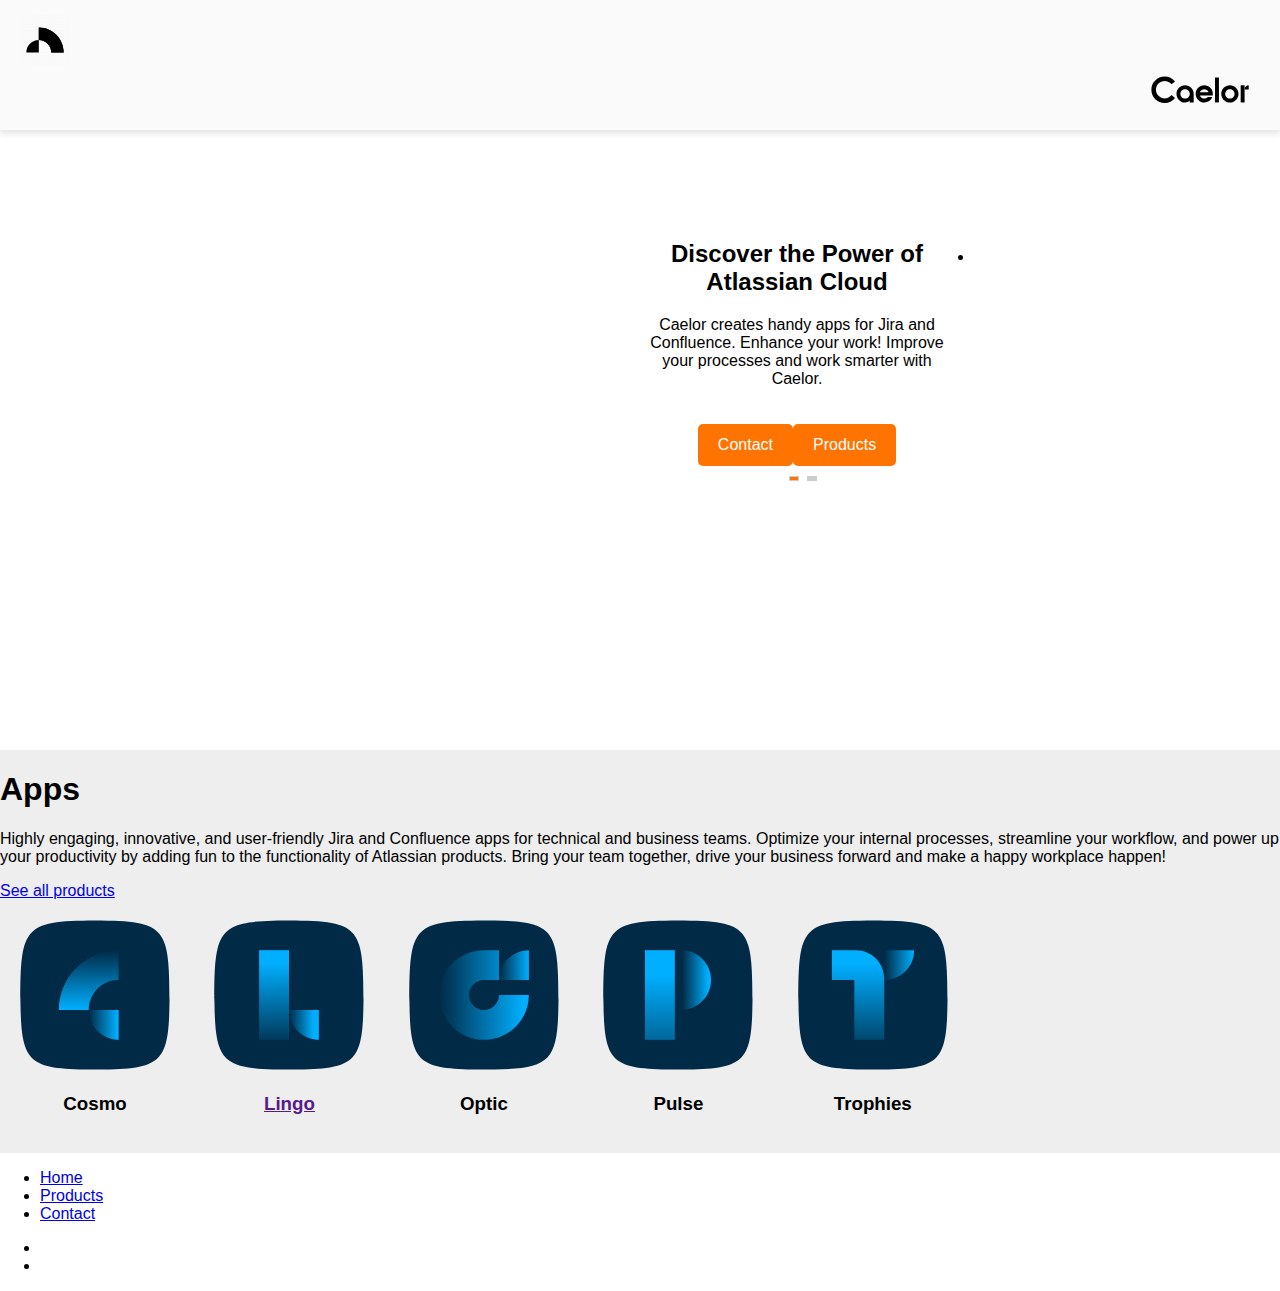
==== index.html @ d8d9cd7c "Less Maps in respitory" ====
<!DOCTYPE html>
<html lang="Nl">
<head>
  <meta charset="UTF-8">
  <meta name="viewport" content="width=device-width, initial-scale=1.0">
  <title>Caelor</title>
    <link rel="stylesheet" href="styles/style.css">
    <script src="script/main.js"></script>
    

</head>
<body>
  <header>
    <nav>
      <div class="logo-container primary-logo">
        <img src="Assets/02. Assets/Logo svg/Caelor-Logo.svg" alt="Caelor Logo">
      </div>
      <div class="nav-icon"><i class="fa fa-bars" aria-hidden="true"></i></div>
    </nav>
    <div class="secondary-logo-container">
      <img src="Assets/02. Assets/Logo svg/Caelor-Wordmark.svg" alt="Secundair Logo">
    </div>
    
  </header>

  <main>
 
    <section class="slider-section">
      <div class="grid-container">
        <div class="image-container">
        </div>
        <div class="slider-content">
          <figure id="slider">
            <ul class="slides">
              <li class="slide">
                <div class="slide-content">
                  <h2>Discover the Power of Atlassian Cloud</h2>
                  <p>Caelor creates handy apps for Jira and Confluence. Enhance your work! Improve your processes and work smarter with Caelor.</p>
                </div>
              </li>
              <li class="slide">
                <div class="slide-content">
                  <h2>Our Products</h2>
                  <p>Explore our apps that make collaboration and project management easier in Atlassian Cloud. Caelor has what you need.</p>
                </div>
              </li>
            </ul>
            <div class="button-container">
              <button class="contact-button">Contact</button>
              <button class="product-button">Products</button>
            </div>
            <div id="slider-controls">
              <ul>
                <li class="active-slide" id="button1"></li>
                <li class="inactive-slide" id="button2"></li>
              </ul>
            </div>
          </figure>
        </div>
      </div>
    </section>


    <div class="container">
      <div class="product-slider">
          <div class="product-slider__category">
              <h1>Apps</h1>
              <p>Highly engaging, innovative, and user-friendly Jira and Confluence apps for technical and business teams. Optimize your internal processes, streamline your workflow, and power up your productivity by adding fun to the functionality of Atlassian products. Bring your team together, drive your business forward and make a happy workplace happen!
                  </p>
              <a href="#">See all products</a>
          </div>
          <div class="product-slider__slider">
              <div class="product-slider__item">
                  <img src="Assets/02. Assets/Icons svg/Caelor-Logos_Confluence - Cosmos - App Icon.svg">
                  <h3>Cosmo</h3>
                  <small></small>
              </div>
  
              <div class="product-slider__item">
                  <a href="">
                  <img src="Assets/02. Assets/Icons svg/Caelor-Logos_Confluence - Lingo - App Icon.svg">
                  <h3>Lingo</h3>
                  <small></small>
                  </a>
              </div>
  
              <div class="product-slider__item">
                  <img src="Assets/02. Assets/Icons svg/Caelor-Logos_Confluence - Optic - App Icon.svg">
                  <h3>Optic</h3>
                  <small></small>
              </div>
  
              <div class="product-slider__item">
                  <img src="Assets/02. Assets/Icons svg/Caelor-Logos_Confluence - Pulse - App Icon.svg">
                  <h3>Pulse</h3>
                  <small></small>
              </div>
  
              <div class="product-slider__item">
                  <img src="Assets/02. Assets/Icons svg/Caelor-Logos_Confluence - Trophies - App Icon.svg">
                  <h3>Trophies</h3>
                  <small></small>
              </div>
      
    
    <script defer src="script/main.js"></script>
  </main>

  <footer>
    <div class="footer-container">
      <div class="footer-nav">
        <ul>
          <li><a href="#">Home</a></li>
          <li><a href="#">Products</a></li>
          <li><a href="#">Contact</a></li>
        </ul>
      </div>
      <div class="footer-socials">
        <ul>
          <li><a href="#"><i class="fa fa-facebook" aria-hidden="true"></i></a></li>
          <li><a href="#"><i class="fa fa-twitter" aria-hidden="true"></i></a></li>
        </ul>
      </div>
    </div>
  </footer>
---- styles/style.css ----
:root {
  --primary-color: #121212;
  --Primary-color-Light: #ffffff;
  --secondary-color: #0000ff;
  --grey-i: #fafafa;
  --grey-ii: #F1F4F4;
  --grey-iii: #E7ECED;
  --grey-iv: #282e30;
  --grey-vi: #171717;
  --error-color: #751500;
  --success-color: #006049;
  --solar-orange: #ff7300;
  --grid-columns-desktop: 12;
  --grid-rows-desktop: 6;
  --grid-columns-mobile: 6;
  --grid-rows-mobile: 6;
  --headline-font: 'PP Formula', sans-serif;
  --headline-font-weight: medium;
  --headline-font-size: 80px;
  --body-copy-font: 'PP Formula', sans-serif;
  --body-copy-font-weight: medium;
  --body-copy-font-size: 20px;
  --body-copy-line-height: 36px;
}

body {
  margin: 0;
  padding: 0;
  font-family: var(--body-copy-font);
  background-color: var(--Primary-color-Light);
  
  
}

header {
  box-shadow: 0 4px 6px rgba(0, 0, 0, 0.1);
  padding: 15px 20px;
  margin-bottom: 20px;
  background: var(--grey-i);
  background-size: cover;
  position: relative;
}

.logo-container,
.secondary-logo-container {
  height: 50px;
  display: flex;
  align-items: center;
  justify-content: flex-start;
  z-index: 2; /* Zorg ervoor dat het logo boven de achtergrondafbeelding wordt weergegeven */
}

.logo-container img,
.secondary-logo-container img {
  max-height: 100%;
  width: auto; /* Pas dit aan indien nodig */
  height: 100%;
}

.logo-container.primary-logo {
  order: -1;
}

nav a {
  color: #fff;
  text-decoration: none;
  padding: 10px 15px;
  margin: 0 10px;
  border-radius: 5px;
  transition: 0.3s ease;
}

nav a:hover {
  background: rgba(255, 255, 255, 0.1);
}

.logo-container.primary-logo {
  order: -1; 
}

.secondary-logo-container {
  display: flex;
  align-items: center;
  justify-content: flex-end;
  flex-grow: 1; 
}

.secondary-logo-container img {
  margin-right: 10px;
}

.secondary-logo-container span {
  color: #fff;
}


.grid-container {
  display: grid;
  grid-template-columns: 1fr;
  gap: 20px;
  min-height: 600px;
  max-width: 1200px; /* Pas de maximale breedte aan indien nodig */
  width: 100%;
}



#slider {
  padding-top: 50px;
  width: 60%;
  height: 1200;
  overflow: hidden;
  margin: 0 10px;
}


#slider .slides {
  display: flex;
  width: 100%;
  height: auto;
  margin: 0;
  padding: 0;
  transition: transform 0.5s ease;
}

#slider .slide {
  flex: 0 0 100%;
  width: 100%;
  height: auto;
  box-sizing: border-box;
  padding: 0 15px;
}

#slider img {
  width: 100%;
  height: auto;
  display: block;
  margin: 0 auto;
  border: 2px solid var(--solar-orange);
}

#slider .slide-content {
  text-align: center;
  padding-top: 20px;
}

#slider-controls {
  width: 100%;
  text-align: center;
  margin-top: 10px;
  margin-left: 10px;
}

#slider-controls ul {
  list-style: none;
  padding: 0;
  margin: 0;
  display: flex;
  justify-content: center;
}

#slider-controls li {
  width: 10px;
  height: 5px;
  margin-right: 8px;
  border: 1px solid #ccc;
  background: #ccc;
  cursor: pointer;
}

#slider-controls .active-slide {
  background: var(--solar-orange);
}

#slider-controls .active-slide {
  background: var(--solar-orange);
}

.button-container {
  display: flex;
  justify-content: center;
  margin-top: 20px;
}

.contact-button,
.product-button {
  padding: 12px 20px;
  font-size: 16px;
  cursor: pointer;
  background-color: var(--solar-orange);
  color: #fff;
  border: none;
  border-radius: 5px;
  transition: 0.3s ease;
}

.contact-button:hover,
.product-button:hover {
  background-color: #ff8c00;
}

/* Voeg deze stijlen toe aan het einde van je bestaande CSS */

.carousel-section {
  background-color: var(--grey-ii);
  padding: 40px 0;
  margin-bottom: 20px;
}

* {
  box-sizing: border-box;
}

.container {
  margin: 0 auto;
  max-width: 1400px;
  background-image: url('');
}

.product-slider__item img {
  height: 150px; /
  object-fit:cover;
  width: 100%; 
}


.main-navigation, .bottom-navigation {
  background-color: #333;
  padding: 10px;
  text-align: center;
}

.navigation-button {
  background-color: #555;
  color: white;
  border: none;
  padding: 10px 20px;
  margin: 5px;
  cursor: pointer;
}

.bottom-navigation {
  position: fixed;
  bottom: 0;
  width: 100%;
}


.product-slider {
  align-items: flex-start;
  background: #eee;
  display: flex;
  flex-flow: row wrap;
  
}

.product-slider__item {
  display: inline-block;
  padding: 20px;
  text-align: center;

  .img {
      border: 1px solid #000;
      margin: 0 auto;
  }
  
  &:hover {
      background: rgba(0,0,0,.15);
  }
}

.slick-arrow {
  background: #97CC55;
  border: 0;
  color: #fff;
  padding: 10px 15px;
  position: absolute;
  top: 50%;
  transform: translateY(-50%);
  z-index: 1000;
}
  
 
  
@media only screen and (max-width: 600px) {
  .carousel-item {
    flex: 0 0 100%; 
  }
}

/* Media Query voor mobiel */
@media only screen and (min-width: 600px) {
  .grid-container {
    grid-template-columns: 1fr 1fr;
  }
}
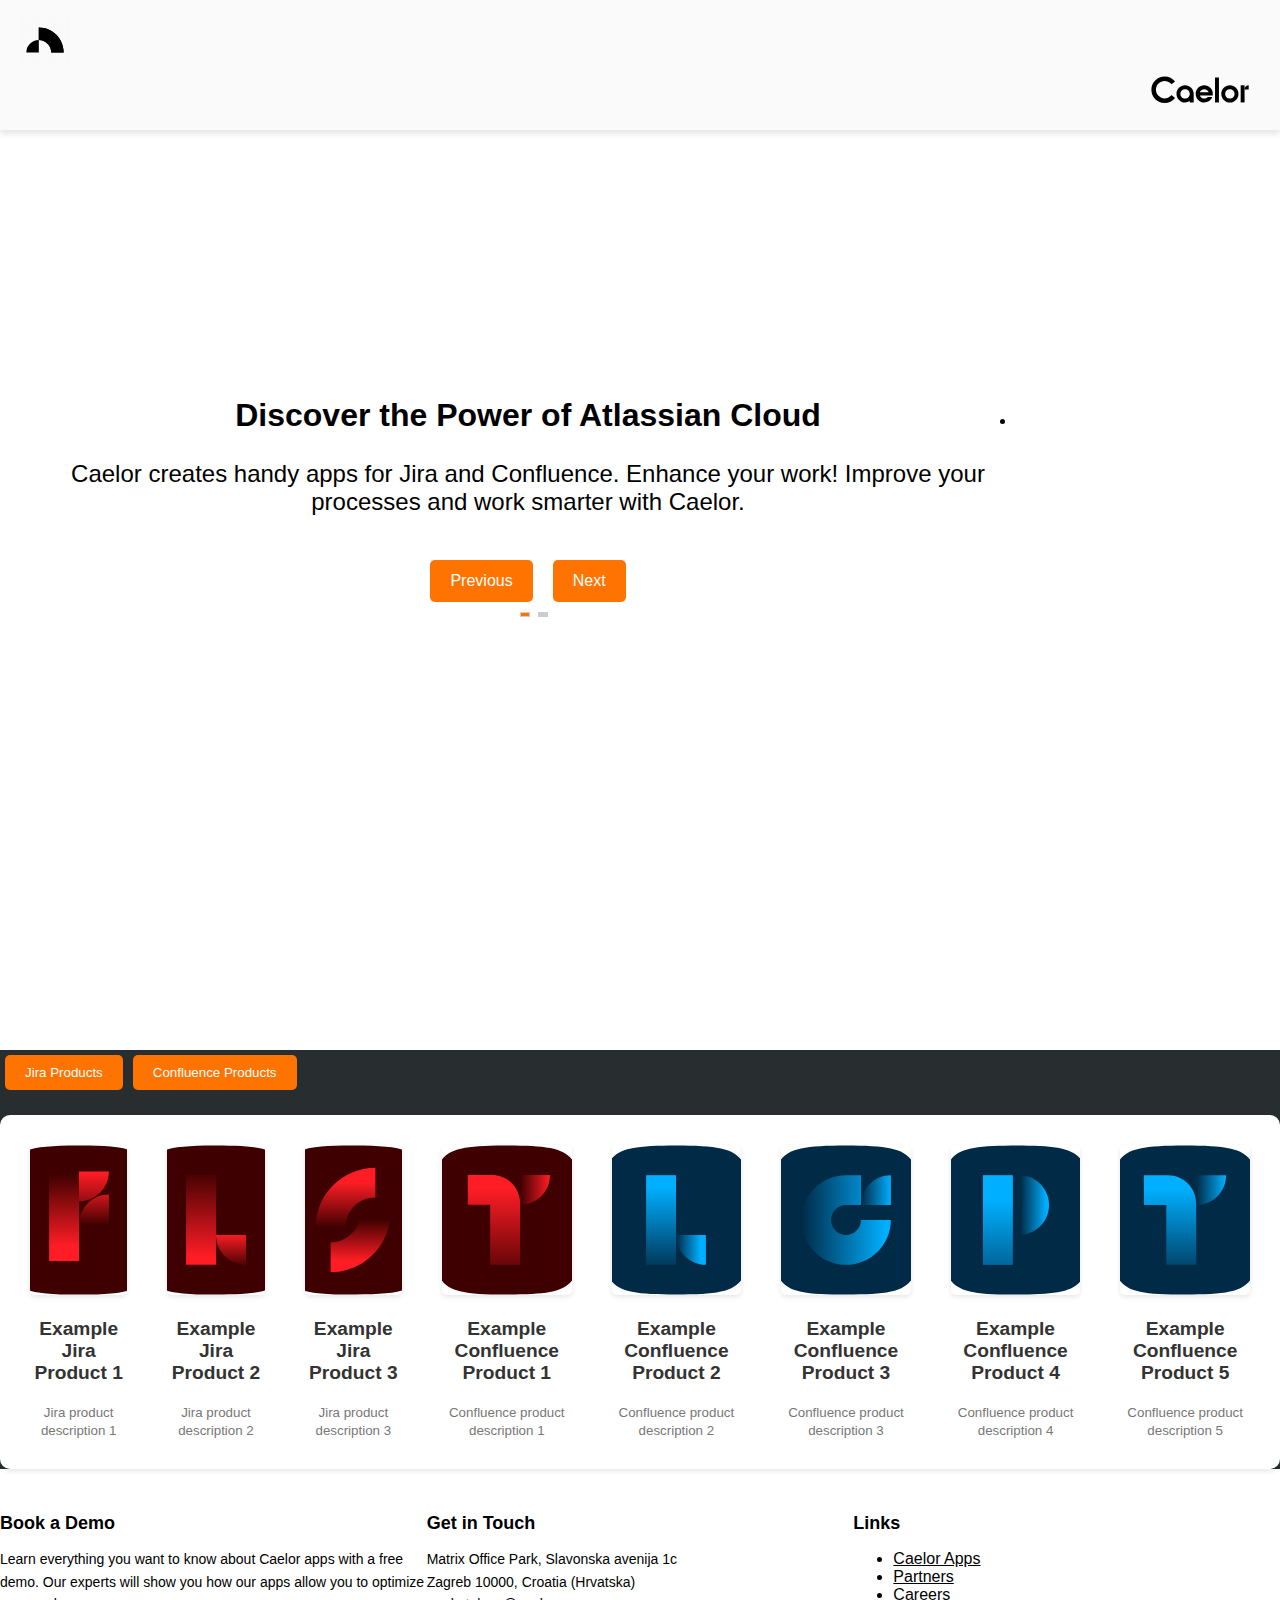
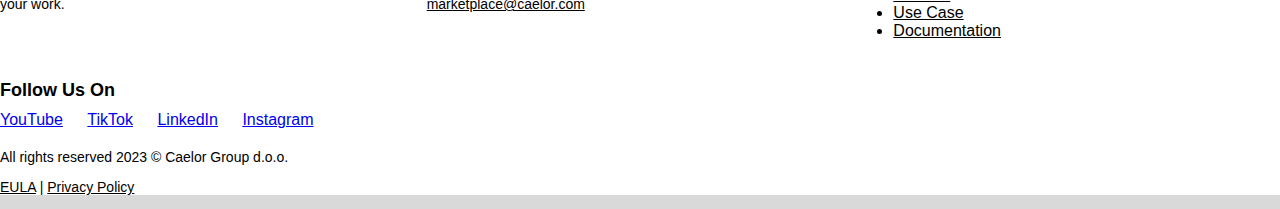
==== commit 0abae026: "Sliders toegepast" ====
--- a/index.html
+++ b/index.html
@@ -13,12 +13,12 @@
   <header>
     <nav>
       <div class="logo-container primary-logo">
-        <img src="Assets/02. Assets/Logo svg/Caelor-Logo.svg" alt="Caelor Logo">
+        <img src="Assets/02. Assets/Logo svg/Caelor-Logo.svg" alt="">
       </div>
       <div class="nav-icon"><i class="fa fa-bars" aria-hidden="true"></i></div>
     </nav>
     <div class="secondary-logo-container">
-      <img src="Assets/02. Assets/Logo svg/Caelor-Wordmark.svg" alt="Secundair Logo">
+      <img src="Assets/02. Assets/Logo svg/Caelor-Wordmark.svg" alt="">
     </div>
     
   </header>
@@ -46,8 +46,8 @@
               </li>
             </ul>
             <div class="button-container">
-              <button class="contact-button">Contact</button>
-              <button class="product-button">Products</button>
+              <button id="button-prev">Previous</button>
+              <button id="button-next">Next</button>
             </div>
             <div id="slider-controls">
               <ul>
@@ -63,64 +63,105 @@
 
     <div class="container">
       <div class="product-slider">
-          <div class="product-slider__category">
-              <h1>Apps</h1>
-              <p>Highly engaging, innovative, and user-friendly Jira and Confluence apps for technical and business teams. Optimize your internal processes, streamline your workflow, and power up your productivity by adding fun to the functionality of Atlassian products. Bring your team together, drive your business forward and make a happy workplace happen!
-                  </p>
-              <a href="#">See all products</a>
+        <div class="product-slider__category">
+          <button onclick="showJiraProducts()">Jira Products</button>
+          <button onclick="showConfluenceProducts()">Confluence Products</button>
+        </div>
+        <div class="product-slider__slider" id="productSlider">
+          <div class="product-slider__item jira">
+            <img src="Assets/02. Assets/Icons svg/Caelor-Logos_Jira - Fields - App Icon.svg">
+            <h3>Example Jira Product 1</h3>
+            <small>Jira product description 1</small>
           </div>
-          <div class="product-slider__slider">
-              <div class="product-slider__item">
-                  <img src="Assets/02. Assets/Icons svg/Caelor-Logos_Confluence - Cosmos - App Icon.svg">
-                  <h3>Cosmo</h3>
-                  <small></small>
-              </div>
-  
-              <div class="product-slider__item">
-                  <a href="">
-                  <img src="Assets/02. Assets/Icons svg/Caelor-Logos_Confluence - Lingo - App Icon.svg">
-                  <h3>Lingo</h3>
-                  <small></small>
-                  </a>
-              </div>
-  
-              <div class="product-slider__item">
-                  <img src="Assets/02. Assets/Icons svg/Caelor-Logos_Confluence - Optic - App Icon.svg">
-                  <h3>Optic</h3>
-                  <small></small>
-              </div>
-  
-              <div class="product-slider__item">
-                  <img src="Assets/02. Assets/Icons svg/Caelor-Logos_Confluence - Pulse - App Icon.svg">
-                  <h3>Pulse</h3>
-                  <small></small>
-              </div>
-  
-              <div class="product-slider__item">
-                  <img src="Assets/02. Assets/Icons svg/Caelor-Logos_Confluence - Trophies - App Icon.svg">
-                  <h3>Trophies</h3>
-                  <small></small>
-              </div>
-      
+    
+          <div class="product-slider__item jira">
+            <img src="Assets/02. Assets/Icons svg/Caelor-Logos_Jira - Linksy - App Icon.svg">
+            <h3>Example Jira Product 2</h3>
+            <small>Jira product description 2</small>
+          </div>
+
+          <div class="product-slider__item jira">
+            <img src="Assets/02. Assets/Icons svg/Caelor-Logos_Jira - Shoppie - App Icon.svg">
+            <h3>Example Jira Product 3</h3>
+            <small>Jira product description 3</small>
+          </div>
+    
+          <div class="product-slider__item confluence">
+            <img src="Assets/02. Assets/Icons svg/Caelor-Logos_Jira - Trophies - App Icon.svg">
+            <h3>Example Confluence Product 1</h3>
+            <small>Confluence product description 1</small>
+          </div>
+    
+          <div class="product-slider__item confluence">
+            <img src="Assets/02. Assets/Icons svg/Caelor-Logos_Confluence - Lingo - App Icon.svg">
+            <h3>Example Confluence Product 2</h3>
+            <small>Confluence product description 2</small>
+          </div>
+
+          <div class="product-slider__item confluence">
+            <img src="Assets/02. Assets/Icons svg/Caelor-Logos_Confluence - Optic - App Icon.svg">
+            <h3>Example Confluence Product 3</h3>
+            <small>Confluence product description 3</small>
+          </div>
+
+          <div class="product-slider__item confluence">
+            <img src="Assets/02. Assets/Icons svg/Caelor-Logos_Confluence - Pulse - App Icon.svg">
+            <h3>Example Confluence Product 4</h3>
+            <small>Confluence product description 4</small>
+          </div>
+
+          <div class="product-slider__item confluence">
+            <img src="Assets/02. Assets/Icons svg/Caelor-Logos_Confluence - Trophies - App Icon.svg">
+            <h3>Example Confluence Product 5</h3>
+            <small>Confluence product description 5</small>
+          </div>
+          
+
     
     <script defer src="script/main.js"></script>
   </main>
 
-  <footer>
-    <div class="footer-container">
-      <div class="footer-nav">
+
+    </div>
+  
+    <div class="footer-info">
+      <div class="info-section">
+        <h4>Book a Demo</h4>
+        <p>Learn everything you want to know about Caelor apps with a free demo. Our experts will show you how our apps allow you to optimize your work.</p>
+      </div>
+  
+      <div class="info-section">
+        <h4>Get in Touch</h4>
+        <p>Matrix Office Park, Slavonska avenija 1c<br> Zagreb 10000, Croatia (Hrvatska)<br>
+          <a href="mailto:marketplace@caelor.com">marketplace@caelor.com</a>
+        </p>
+      </div>
+  
+      <div class="info-section">
+        <h4>Links</h4>
         <ul>
-          <li><a href="#">Home</a></li>
-          <li><a href="#">Products</a></li>
-          <li><a href="#">Contact</a></li>
+          <li><a href="#">Caelor Apps</a></li>
+          <li><a href="#">Partners</a></li>
+          <li><a href="#">Careers</a></li>
+          <li><a href="#">Use Case</a></li>
+          <li><a href="#">Documentation</a></li>
         </ul>
       </div>
-      <div class="footer-socials">
-        <ul>
-          <li><a href="#"><i class="fa fa-facebook" aria-hidden="true"></i></a></li>
-          <li><a href="#"><i class="fa fa-twitter" aria-hidden="true"></i></a></li>
-        </ul>
-      </div>
+    </div>
+  
+    <div class="footer-follow">
+      <h4>Follow Us On</h4>
+      <ul>
+        <li><a href="#">YouTube</a></li>
+        <li><a href="#">TikTok</a></li>
+        <li><a href="#">LinkedIn</a></li>
+        <li><a href="#">Instagram</a></li>
+      </ul>
+    </div>
+  
+    <div class="footer-copyright">
+      <p>All rights reserved 2023 © Caelor Group d.o.o.</p>
+      <p><a href="#">EULA</a> | <a href="#">Privacy Policy</a></p>
     </div>
   </footer>
   
--- a/styles/style.css
+++ b/styles/style.css
@@ -28,15 +28,16 @@
   padding: 0;
   font-family: var(--body-copy-font);
   background-color: var(--Primary-color-Light);
-  
-  
-}
+}
+
+
 
 header {
   box-shadow: 0 4px 6px rgba(0, 0, 0, 0.1);
   padding: 15px 20px;
   margin-bottom: 20px;
   background: var(--grey-i);
+  background-image: url('http://127.0.0.1:5500/Assets/02.%20Assets/04.%20Shapes/svg/Caelor-Black-06-9x16.svg');
   background-size: cover;
   position: relative;
 }
@@ -93,21 +94,47 @@
   color: #fff;
 }
 
+.slider-section {
+  display: flex;
+  align-items: center;
+  justify-content: center;
+  min-height: 100vh;
+}
 
 .grid-container {
-  display: grid;
-  grid-template-columns: 1fr;
-  gap: 20px;
-  min-height: 600px;
-  max-width: 1200px; /* Pas de maximale breedte aan indien nodig */
-  width: 100%;
-}
-
-
+  display: flex;
+  flex-direction: column; /* Change to column layout */
+  justify-content: center;
+  align-items: center;
+}
 
 #slider {
   padding-top: 50px;
-  width: 60%;
+  width: 80%;
+  max-width: 1200px; 
+  height: 600px; 
+  overflow: hidden;
+  margin: 0 auto; 
+}
+
+
+.slider-content {
+  text-align: center;
+}
+
+
+.slider-content h2 {
+  font-size: 2em;
+}
+
+.slider-content p {
+  font-size: 1.5em;
+}
+
+
+#slider {
+  padding-top: 50px;
+  width: 80%;
   height: 1200;
   overflow: hidden;
   margin: 0 10px;
@@ -191,18 +218,19 @@
   color: #fff;
   border: none;
   border-radius: 5px;
-  transition: 0.3s ease;
+  transition: background-color 0.3s ease, transform 0.3s ease; /* Added transform transition */
 }
 
 .contact-button:hover,
 .product-button:hover {
   background-color: #ff8c00;
-}
-
-/* Voeg deze stijlen toe aan het einde van je bestaande CSS */
+  transform: scale(1.05); /* Added scale effect on hover */
+}
+
+
 
 .carousel-section {
-  background-color: var(--grey-ii);
+  background-color: var(--grey-iv);
   padding: 40px 0;
   margin-bottom: 20px;
 }
@@ -212,15 +240,140 @@
 }
 
 .container {
-  margin: 0 auto;
-  max-width: 1400px;
+  margin: 10 auto;
+  max-width: 1500px;
+  background-color: var(--grey-iv);
   background-image: url('');
 }
 
+/* stylebutton*/
+.button-container {
+  display: flex;
+  justify-content: center;
+  margin-top: 20px;
+}
+
+#button-prev,
+#button-next {
+  padding: 12px 20px;
+  font-size: 16px;
+  cursor: pointer;
+  background-color: var(--solar-orange);
+  color: #fff;
+  border: none;
+  border-radius: 5px;
+  transition: background-color 0.3s ease, transform 0.3s ease; /* transfor transitie */
+
+  
+  margin: 0 10px;
+}
+
+#button-prev:hover,
+#button-next:hover {
+  background-color: #ff8c00;
+  transform: scale(1.05); /* effect */
+}
+
+#slider-controls {
+  width: 100%;
+  text-align: center;
+  margin-top: 10px;
+}
+
+#slider-controls ul {
+  list-style: none;
+  padding: 0;
+  margin: 0;
+  display: flex;
+  justify-content: center;
+}
+
+#slider-controls li {
+  width: 10px;
+  height: 5px;
+  margin-right: 8px;
+  border: 1px solid #ccc;
+  background: #ccc;
+  cursor: pointer;
+}
+
+#slider-controls .active-slide {
+  background: var(--solar-orange);
+}
+
+
 .product-slider__item img {
-  height: 150px; /
-  object-fit:cover;
-  width: 100%; 
+  height: 150px;
+  object-fit: cover;
+  width: 100%;
+}
+
+.product-slider__category {
+  display: flex;
+  justify-content: center;
+  align-items: center;
+  flex-wrap: wrap;
+}
+
+.product-slider__category button {
+  background-color: var(--solar-orange);
+  color: #fff;
+  padding: 10px 20px;
+  margin: 5px;
+  border: none;
+  border-radius: 5px;
+  cursor: pointer;
+  transition: background-color 0.3s ease;
+}
+
+.product-slider__category button:hover {
+  background-color: #2980b9;
+}
+
+
+
+.product-slider__category button:hover {
+  background-color: #2980b9;
+}
+
+.product-slider__slider {
+  display: flex;
+  overflow-x: auto;
+  background-color: #fff;
+  border-radius: 10px;
+  box-shadow: 0 2px 5px rgba(0, 0, 0, 0.1);
+  margin-top: 20px;
+  padding: 10px;
+}
+
+.product-slider__item {
+  transition: transform 0.3s ease;
+}
+
+.product-slider__item:hover {
+  transform: scale(1.05);
+}
+
+.product-slider__item img {
+  height: 150px;
+  object-fit: cover;
+  width: 100%;
+  border-radius: 5px;
+  box-shadow: 0 2px 5px rgba(0, 0, 0, 0.1);
+  transition: transform 0.3s ease;
+}
+
+.product-slider__item img:hover {
+  transform: scale(1.1);
+}
+
+.product-slider__item h3 {
+  font-size: 1.2em;
+  color: #333;
+}
+
+.product-slider__item small {
+  color: #777;
 }
 
 
@@ -232,7 +385,7 @@
 
 .navigation-button {
   background-color: #555;
-  color: white;
+  color:white;
   border: none;
   padding: 10px 20px;
   margin: 5px;
@@ -248,7 +401,7 @@
 
 .product-slider {
   align-items: flex-start;
-  background: #eee;
+  background-image: url('');
   display: flex;
   flex-flow: row wrap;
   
@@ -258,6 +411,12 @@
   display: inline-block;
   padding: 20px;
   text-align: center;
+
+}
+
+.hidden {
+  display: none;
+}
 
   .img {
       border: 1px solid #000;
@@ -267,7 +426,7 @@
   &:hover {
       background: rgba(0,0,0,.15);
   }
-}
+
 
 .slick-arrow {
   background: #97CC55;
@@ -280,7 +439,87 @@
   z-index: 1000;
 }
   
- 
+footer {
+  background-color: var(--grey-vi);
+  color: var(--primary-color-light);
+  padding: 20px 0;
+}
+
+.footer-container {
+  display: flex;
+  justify-content: space-between;
+  max-width: 1200px;
+  margin: 0 auto;
+}
+
+.footer-nav ul,
+.footer-socials ul {
+  list-style: none;
+  padding: 0;
+  margin: 0;
+}
+
+.footer-nav li,
+.footer-socials li {
+  display: inline-block;
+  margin-right: 20px;
+}
+
+.footer-info {
+  display: flex;
+  justify-content: space-between;
+  margin-top: 20px;
+}
+
+.info-section {
+  flex: 1;
+}
+
+.info-section h4 {
+  color: var(--primary-color-light);
+  font-size: 18px;
+  margin-bottom: 10px;
+}
+
+.info-section p {
+  font-size: 14px;
+  line-height: 1.6;
+}
+
+.info-section a {
+  color: var(--primary-color-light);
+}
+
+.footer-follow {
+  margin-top: 20px;
+}
+
+.footer-follow h4 {
+  color: var(--primary-color-light);
+  font-size: 18px;
+  margin-bottom: 10px;
+}
+
+.footer-follow ul {
+  list-style: none;
+  padding: 0;
+  margin: 0;
+}
+
+.footer-follow li {
+  display: inline-block;
+  margin-right: 20px;
+}
+
+.footer-copyright {
+  margin-top: 20px;
+  font-size: 14px;
+}
+
+.footer-copyright a {
+  color: var(--primary-color-light);
+  text-decoration: underline;
+}
   
 @media only screen and (max-width: 600px) {
   .carousel-item {
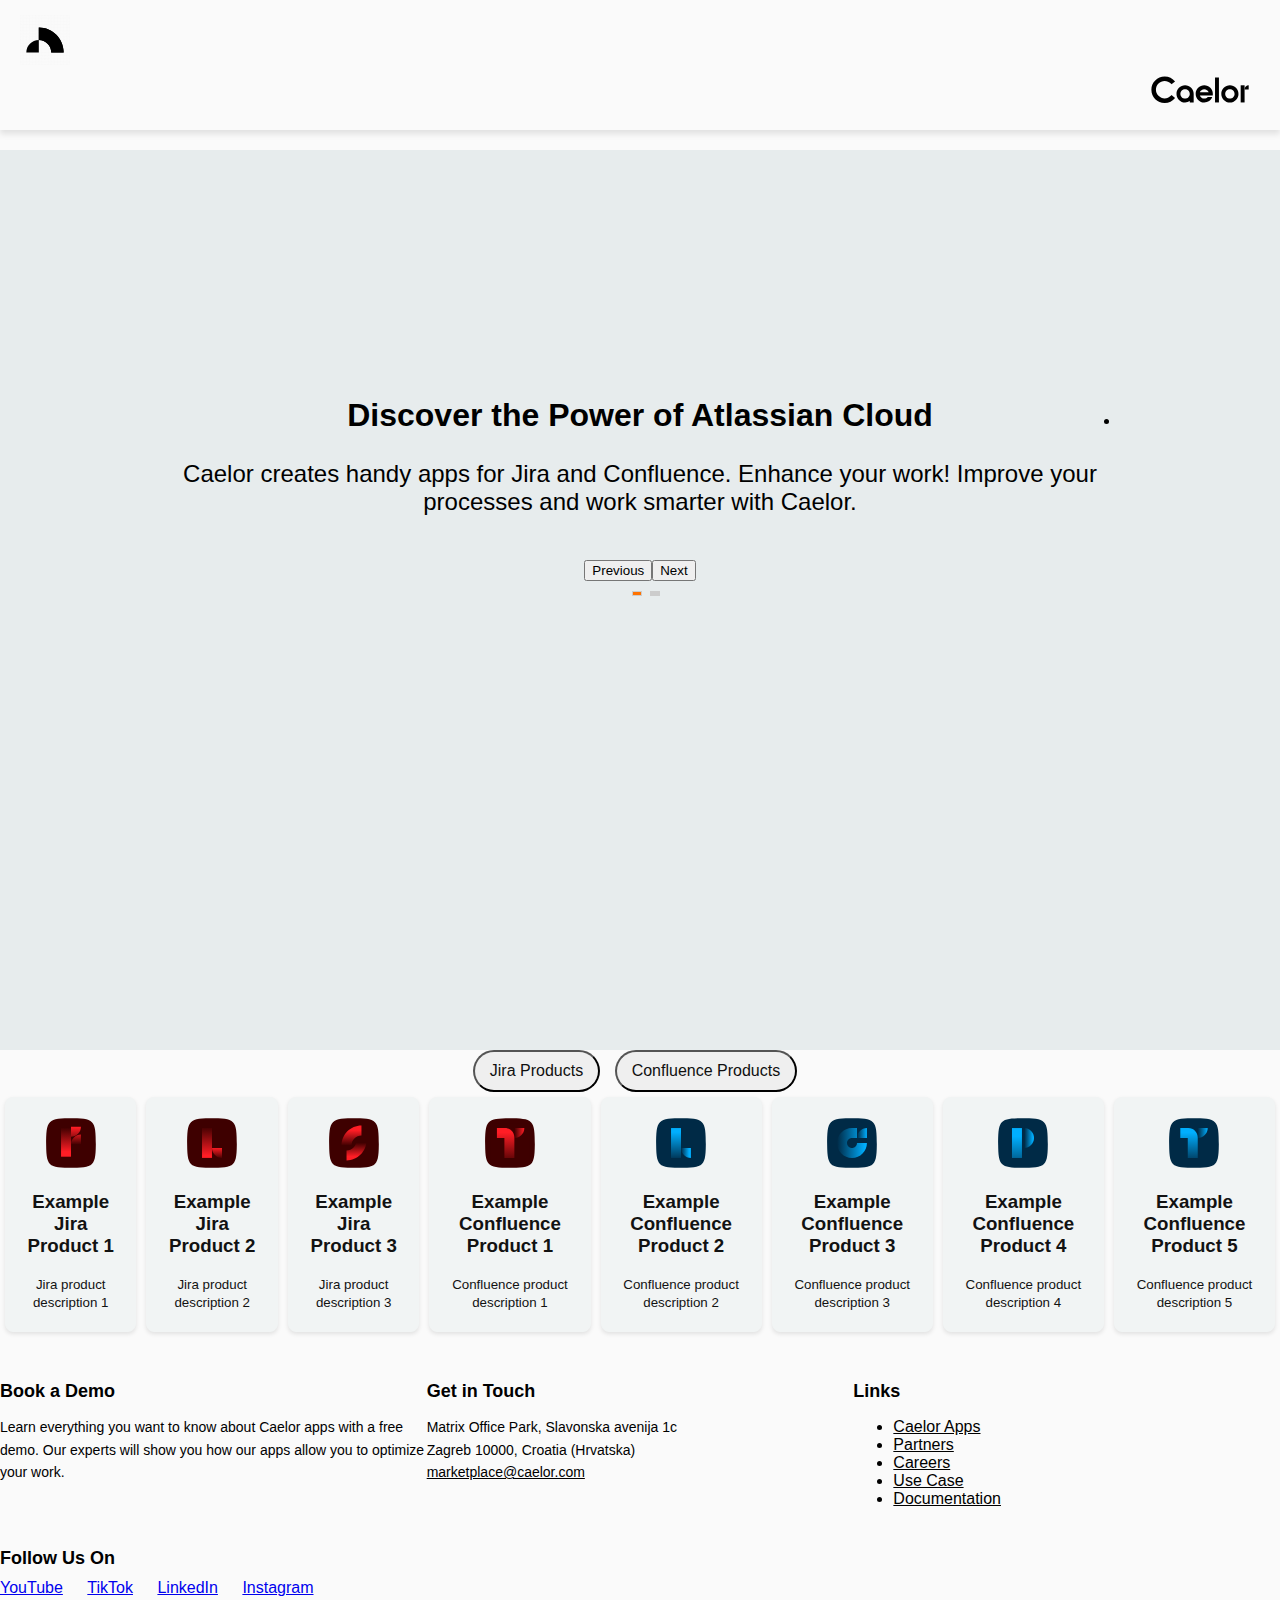
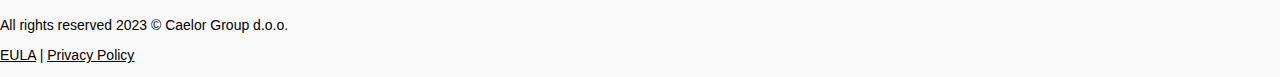
==== commit e245ec45: "aanpassingen" ====
--- a/index.html
+++ b/index.html
@@ -20,7 +20,6 @@
     <div class="secondary-logo-container">
       <img src="Assets/02. Assets/Logo svg/Caelor-Wordmark.svg" alt="">
     </div>
-    
   </header>
 
   <main>
--- a/styles/style.css
+++ b/styles/style.css
@@ -27,7 +27,10 @@
   margin: 0;
   padding: 0;
   font-family: var(--body-copy-font);
-  background-color: var(--Primary-color-Light);
+  background-color: var(--grey-i);
+  background-image:url('http://127.0.0.1:5500/Assets/02.%20Assets/04.%20Shapes/svg/Caelor-Red-03-16x9-01.svg');
+  background-size: cover;
+
 }
 
 
@@ -36,11 +39,16 @@
   box-shadow: 0 4px 6px rgba(0, 0, 0, 0.1);
   padding: 15px 20px;
   margin-bottom: 20px;
-  background: var(--grey-i);
-  background-image: url('http://127.0.0.1:5500/Assets/02.%20Assets/04.%20Shapes/svg/Caelor-Black-06-9x16.svg');
   background-size: cover;
-  position: relative;
-}
+  top: 0;
+}
+
+header.sticky {
+  background-color: var(--grey-i);
+  box-shadow: 0 4px 6px rgba(0, 0, 0, 0.1);
+}
+
+
 
 .logo-container,
 .secondary-logo-container {
@@ -63,7 +71,7 @@
 }
 
 nav a {
-  color: #fff;
+  color: var(--Primary-color-Light);
   text-decoration: none;
   padding: 10px 15px;
   margin: 0 10px;
@@ -95,6 +103,7 @@
 }
 
 .slider-section {
+  background-color: var(--grey-iii);
   display: flex;
   align-items: center;
   justify-content: center;
@@ -132,15 +141,6 @@
 }
 
 
-#slider {
-  padding-top: 50px;
-  width: 80%;
-  height: 1200;
-  overflow: hidden;
-  margin: 0 10px;
-}
-
-
 #slider .slides {
   display: flex;
   width: 100%;
@@ -170,6 +170,58 @@
   text-align: center;
   padding-top: 20px;
 }
+
+
+#slider-controls .active-slide {
+  background: var(--solar-orange);
+}
+
+.button-container {
+  display: flex;
+  justify-content: center;
+  margin-top: 20px;
+}
+
+
+/* Add this to your existing CSS */
+
+/* Styling voor Previous and Next buttons */
+.button-prev,
+.button-next {
+  padding: 12px 20px;
+  font-size: 16px;
+  cursor: pointer;
+  background-color: var(--solar-orange);
+  color: #420808;
+  border: none;
+  border-radius: 25px; /* voor ronde vorm */
+  transition: background-color 0.3s ease, transform 0.3s ease;
+}
+
+
+.button-prev:hover,
+.button-next:hover {
+  background-color: #ff8c00;
+  transform: scale(1.05);
+}
+
+.product-slider__category button {
+  padding: 10px 15px;
+  font-size: 16px;
+  cursor: pointer;
+  color: #101010;
+  border-radius: 25px;
+  margin-right: 10px;
+  transition: background-color 0.3s ease, transform 0.3s ease;
+}
+
+/* Hover effect voorr category buttons */
+.product-slider__category button:hover {
+  background-color: #ff8c00;
+  transform: scale(1.05);
+}
+
+
 
 #slider-controls {
   width: 100%;
@@ -195,38 +247,15 @@
   cursor: pointer;
 }
 
+.product-slider__item img {
+  max-width: 50px; /* pas the breede */
+  max-height: 50px; /* pas de hoogte aan */
+}
+
+
 #slider-controls .active-slide {
   background: var(--solar-orange);
 }
-
-#slider-controls .active-slide {
-  background: var(--solar-orange);
-}
-
-.button-container {
-  display: flex;
-  justify-content: center;
-  margin-top: 20px;
-}
-
-.contact-button,
-.product-button {
-  padding: 12px 20px;
-  font-size: 16px;
-  cursor: pointer;
-  background-color: var(--solar-orange);
-  color: #fff;
-  border: none;
-  border-radius: 5px;
-  transition: background-color 0.3s ease, transform 0.3s ease; /* Added transform transition */
-}
-
-.contact-button:hover,
-.product-button:hover {
-  background-color: #ff8c00;
-  transform: scale(1.05); /* Added scale effect on hover */
-}
-
 
 
 .carousel-section {
@@ -239,141 +268,18 @@
   box-sizing: border-box;
 }
 
-.container {
-  margin: 10 auto;
-  max-width: 1500px;
-  background-color: var(--grey-iv);
-  background-image: url('');
-}
-
-/* stylebutton*/
-.button-container {
-  display: flex;
-  justify-content: center;
-  margin-top: 20px;
-}
-
-#button-prev,
-#button-next {
-  padding: 12px 20px;
-  font-size: 16px;
-  cursor: pointer;
-  background-color: var(--solar-orange);
-  color: #fff;
-  border: none;
-  border-radius: 5px;
-  transition: background-color 0.3s ease, transform 0.3s ease; /* transfor transitie */
-
-  
-  margin: 0 10px;
-}
-
-#button-prev:hover,
-#button-next:hover {
-  background-color: #ff8c00;
-  transform: scale(1.05); /* effect */
-}
-
-#slider-controls {
-  width: 100%;
-  text-align: center;
-  margin-top: 10px;
-}
-
-#slider-controls ul {
-  list-style: none;
-  padding: 0;
-  margin: 0;
-  display: flex;
-  justify-content: center;
-}
-
-#slider-controls li {
-  width: 10px;
-  height: 5px;
-  margin-right: 8px;
-  border: 1px solid #ccc;
-  background: #ccc;
-  cursor: pointer;
-}
-
-#slider-controls .active-slide {
-  background: var(--solar-orange);
-}
-
-
-.product-slider__item img {
-  height: 150px;
-  object-fit: cover;
-  width: 100%;
-}
-
-.product-slider__category {
-  display: flex;
-  justify-content: center;
-  align-items: center;
-  flex-wrap: wrap;
-}
-
-.product-slider__category button {
-  background-color: var(--solar-orange);
-  color: #fff;
-  padding: 10px 20px;
-  margin: 5px;
-  border: none;
-  border-radius: 5px;
-  cursor: pointer;
-  transition: background-color 0.3s ease;
-}
-
-.product-slider__category button:hover {
-  background-color: #2980b9;
-}
-
-
-
-.product-slider__category button:hover {
-  background-color: #2980b9;
+.slider-container {
+  overflow: hidden;
 }
 
 .product-slider__slider {
   display: flex;
-  overflow-x: auto;
-  background-color: #fff;
-  border-radius: 10px;
-  box-shadow: 0 2px 5px rgba(0, 0, 0, 0.1);
-  margin-top: 20px;
-  padding: 10px;
+  transition: transform 0.5s ease;
 }
 
 .product-slider__item {
-  transition: transform 0.3s ease;
-}
-
-.product-slider__item:hover {
-  transform: scale(1.05);
-}
-
-.product-slider__item img {
-  height: 150px;
-  object-fit: cover;
-  width: 100%;
-  border-radius: 5px;
-  box-shadow: 0 2px 5px rgba(0, 0, 0, 0.1);
-  transition: transform 0.3s ease;
-}
-
-.product-slider__item img:hover {
-  transform: scale(1.1);
-}
-
-.product-slider__item h3 {
-  font-size: 1.2em;
-  color: #333;
-}
-
-.product-slider__item small {
-  color: #777;
+  background-color: var(--grey-ii); 
+  color: var(--primary-color); 
 }
 
 
@@ -401,9 +307,10 @@
 
 .product-slider {
   align-items: flex-start;
-  background-image: url('');
   display: flex;
   flex-flow: row wrap;
+  justify-content: space-around;
+
   
 }
 
@@ -411,8 +318,12 @@
   display: inline-block;
   padding: 20px;
   text-align: center;
-
-}
+  border: 1px solid var(--grey-ii);
+  border-radius: 8px;
+  box-shadow: 0 2px 4px rgba(0, 0, 0, 0.1);
+  margin: 5px;
+}
+
 
 .hidden {
   display: none;
@@ -423,32 +334,23 @@
       margin: 0 auto;
   }
   
-  &:hover {
-      background: rgba(0,0,0,.15);
-  }
-
-
-.slick-arrow {
-  background: #97CC55;
-  border: 0;
-  color: #fff;
-  padding: 10px 15px;
-  position: absolute;
-  top: 50%;
-  transform: translateY(-50%);
-  z-index: 1000;
-}
+.product-slider__item:hover {
+  background-color: rgba(0, 0, 0, 0.1);
+  transition: background-color 0.3s ease;
+}
+  
   
 footer {
   background-color: var(--grey-vi);
   color: var(--primary-color-light);
-  padding: 20px 0;
+  padding: 30px 0;
 }
 
 .footer-container {
   display: flex;
   justify-content: space-between;
   max-width: 1200px;
+  padding: 20px;
   margin: 0 auto;
 }
 
@@ -467,6 +369,7 @@
 
 .footer-info {
   display: flex;
+  font-size: 16px;
   justify-content: space-between;
   margin-top: 20px;
 }
@@ -523,11 +426,10 @@
   
 @media only screen and (max-width: 600px) {
   .carousel-item {
-    flex: 0 0 100%; 
+    flex: 0 0 100%;
   }
 }
 
-/* Media Query voor mobiel */
 @media only screen and (min-width: 600px) {
   .grid-container {
     grid-template-columns: 1fr 1fr;
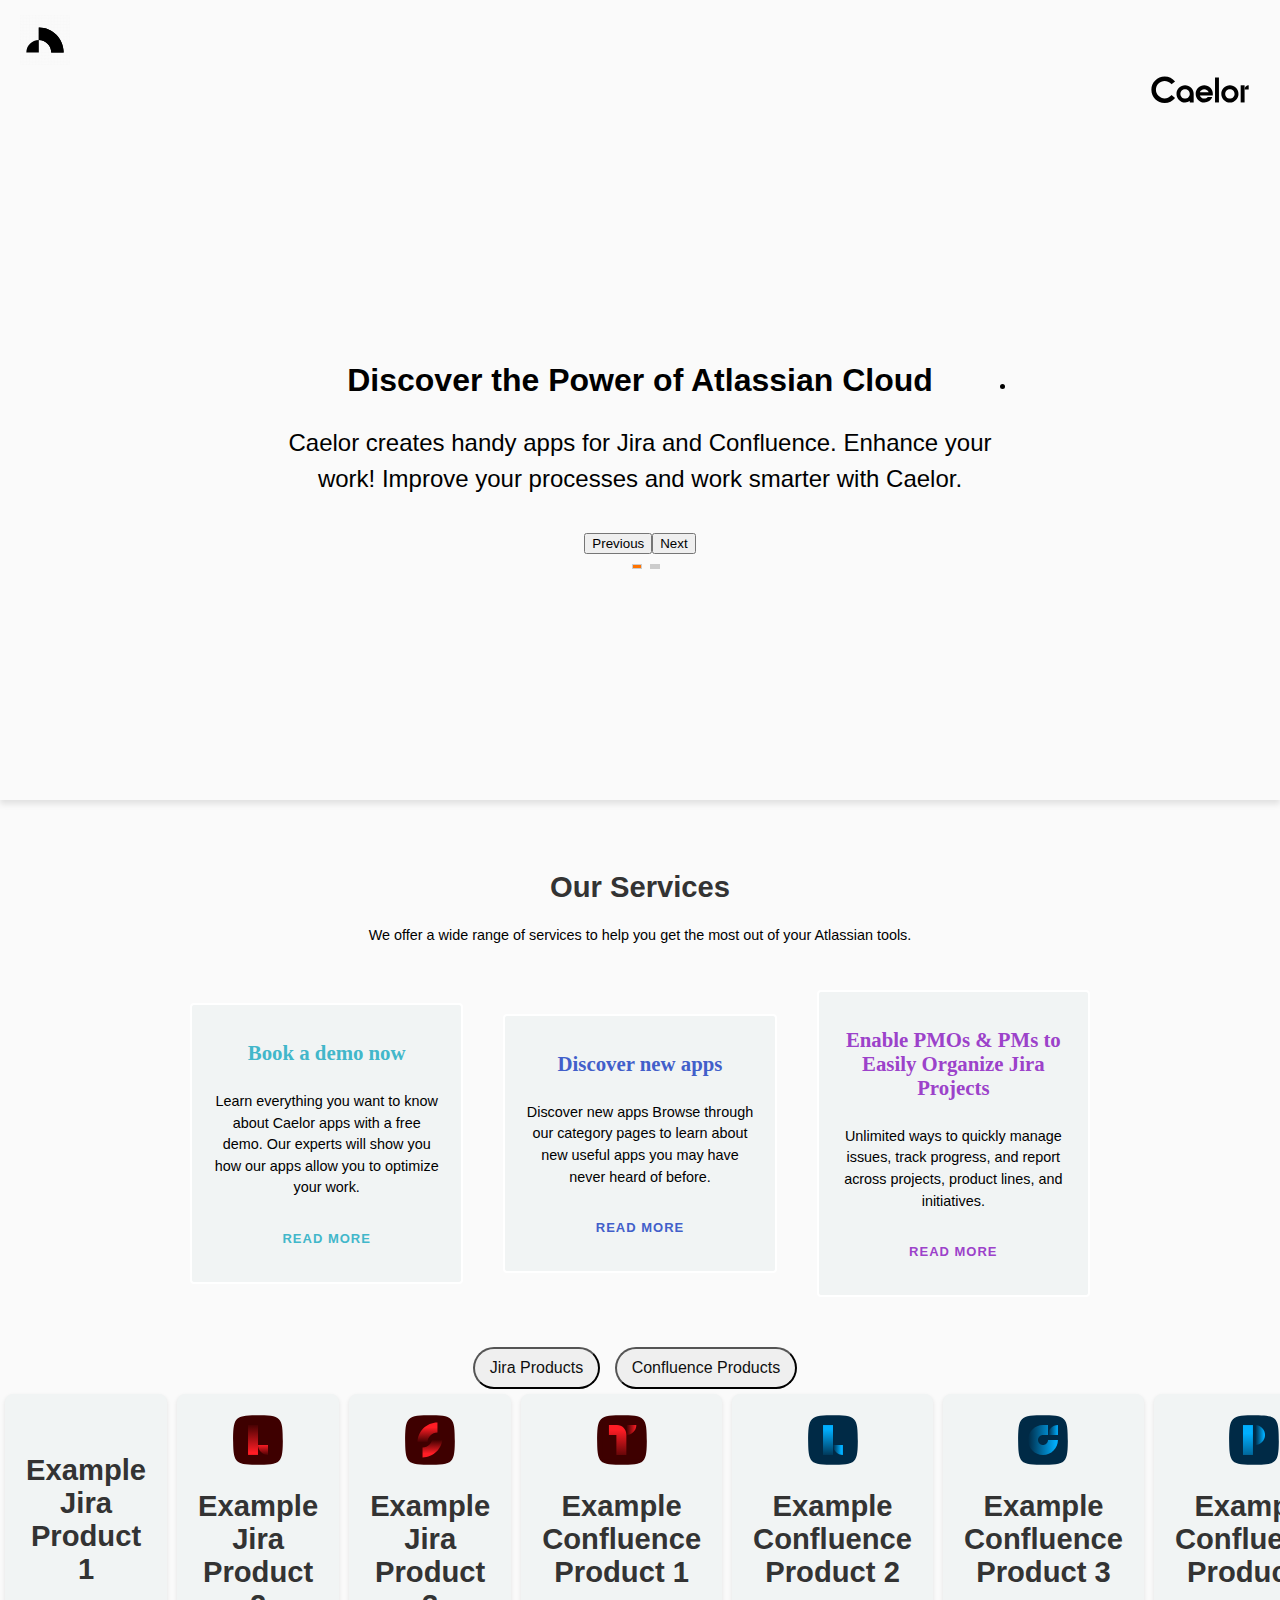
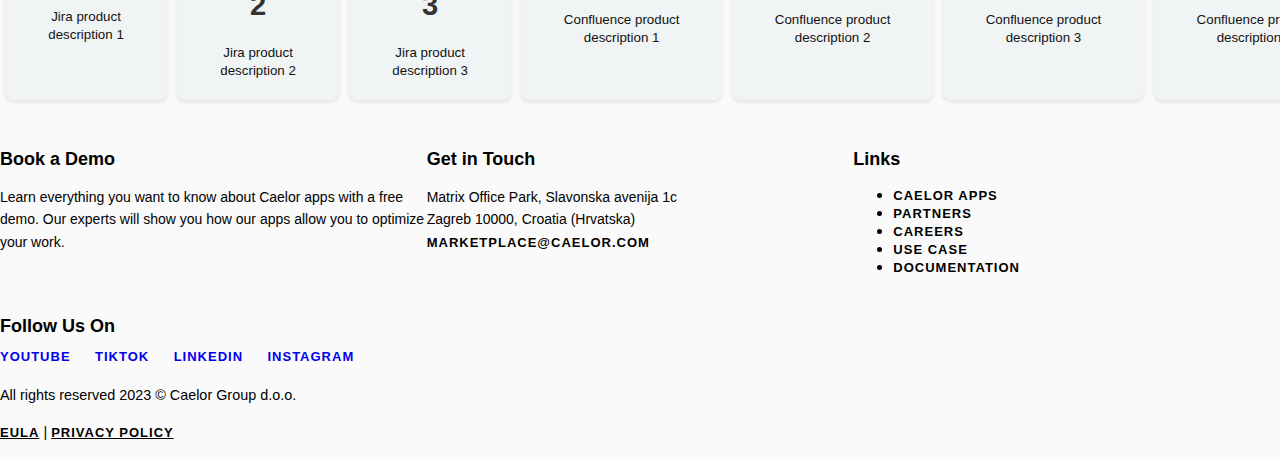
==== commit ea0f60db: "About section" ====
--- a/index.html
+++ b/index.html
@@ -20,10 +20,6 @@
     <div class="secondary-logo-container">
       <img src="Assets/02. Assets/Logo svg/Caelor-Wordmark.svg" alt="">
     </div>
-  </header>
-
-  <main>
- 
     <section class="slider-section">
       <div class="grid-container">
         <div class="image-container">
@@ -58,7 +54,34 @@
         </div>
       </div>
     </section>
+  </header>
+  <main>
 
+    <section>
+      <h3>Our Services</h3>
+      <p class="section-lead">We offer a wide range of services to help you get the most out of your Atlassian tools.</p>
+      <div class="services-grid">
+        <div class="service service1">
+          <h4>Book a demo now</h4>
+          <p>Learn everything you want to know about Caelor apps with a free demo. Our experts will show you how our apps allow you to optimize your work.</p>
+          <a href="#" class="cta">Read More </a>
+        </div>
+    
+        <div class="service service2">
+          <h4>Discover new apps</h4>
+          <p>Discover new apps
+            Browse through our category pages to learn about new useful apps you may have never heard of before.</p>
+          <a href="#" class="cta">Read More </a>
+        </div>
+    
+        <div class="service service3">
+          <h4>Enable PMOs & PMs to Easily Organize Jira Projects</h4>
+          <p>Unlimited ways to quickly manage issues, track progress, and report across projects, product lines, and initiatives.</p>
+          <a href="#" class="cta">Read more </a>
+        </div>
+      </div>
+    </section>
+ 
 
     <div class="container">
       <div class="product-slider">
@@ -68,49 +91,49 @@
         </div>
         <div class="product-slider__slider" id="productSlider">
           <div class="product-slider__item jira">
-            <img src="Assets/02. Assets/Icons svg/Caelor-Logos_Jira - Fields - App Icon.svg">
+            <img src="Assets/02.Assets/Icons svg/Caelor-Logos_Jira - Fields - App Icon.svg" alt="">
             <h3>Example Jira Product 1</h3>
             <small>Jira product description 1</small>
           </div>
     
           <div class="product-slider__item jira">
-            <img src="Assets/02. Assets/Icons svg/Caelor-Logos_Jira - Linksy - App Icon.svg">
+            <img src="Assets/02. Assets/Icons svg/Caelor-Logos_Jira - Linksy - App Icon.svg" alt="">
             <h3>Example Jira Product 2</h3>
             <small>Jira product description 2</small>
           </div>
 
           <div class="product-slider__item jira">
-            <img src="Assets/02. Assets/Icons svg/Caelor-Logos_Jira - Shoppie - App Icon.svg">
+            <img src="Assets/02. Assets/Icons svg/Caelor-Logos_Jira - Shoppie - App Icon.svg" alt="">
             <h3>Example Jira Product 3</h3>
             <small>Jira product description 3</small>
           </div>
     
           <div class="product-slider__item confluence">
-            <img src="Assets/02. Assets/Icons svg/Caelor-Logos_Jira - Trophies - App Icon.svg">
+            <img src="Assets/02. Assets/Icons svg/Caelor-Logos_Jira - Trophies - App Icon.svg" alt="">
             <h3>Example Confluence Product 1</h3>
             <small>Confluence product description 1</small>
           </div>
     
           <div class="product-slider__item confluence">
-            <img src="Assets/02. Assets/Icons svg/Caelor-Logos_Confluence - Lingo - App Icon.svg">
+            <img src="Assets/02. Assets/Icons svg/Caelor-Logos_Confluence - Lingo - App Icon.svg" alt="">
             <h3>Example Confluence Product 2</h3>
             <small>Confluence product description 2</small>
           </div>
 
           <div class="product-slider__item confluence">
-            <img src="Assets/02. Assets/Icons svg/Caelor-Logos_Confluence - Optic - App Icon.svg">
+            <img src="Assets/02. Assets/Icons svg/Caelor-Logos_Confluence - Optic - App Icon.svg" alt="">
             <h3>Example Confluence Product 3</h3>
             <small>Confluence product description 3</small>
           </div>
 
           <div class="product-slider__item confluence">
-            <img src="Assets/02. Assets/Icons svg/Caelor-Logos_Confluence - Pulse - App Icon.svg">
+            <img src="Assets/02. Assets/Icons svg/Caelor-Logos_Confluence - Pulse - App Icon.svg" alt="">
             <h3>Example Confluence Product 4</h3>
             <small>Confluence product description 4</small>
           </div>
 
           <div class="product-slider__item confluence">
-            <img src="Assets/02. Assets/Icons svg/Caelor-Logos_Confluence - Trophies - App Icon.svg">
+            <img src="Assets/02. Assets/Icons svg/Caelor-Logos_Confluence - Trophies - App Icon.svg" alt="">
             <h3>Example Confluence Product 5</h3>
             <small>Confluence product description 5</small>
           </div>
--- a/styles/style.css
+++ b/styles/style.css
@@ -28,7 +28,7 @@
   padding: 0;
   font-family: var(--body-copy-font);
   background-color: var(--grey-i);
-  background-image:url('http://127.0.0.1:5500/Assets/02.%20Assets/04.%20Shapes/svg/Caelor-Red-03-16x9-01.svg');
+  background-image:url('');
   background-size: cover;
 
 }
@@ -40,6 +40,8 @@
   padding: 15px 20px;
   margin-bottom: 20px;
   background-size: cover;
+  background-image: url(http://127.0.0.1:5500/Assets/02.%20Assets/04.%20Shapes/svg/Caelor-Blue-01-16x9-01.svg);
+  height: 800px;
   top: 0;
 }
 
@@ -103,7 +105,6 @@
 }
 
 .slider-section {
-  background-color: var(--grey-iii);
   display: flex;
   align-items: center;
   justify-content: center;
@@ -180,6 +181,7 @@
   display: flex;
   justify-content: center;
   margin-top: 20px;
+  color: #000;
 }
 
 
@@ -193,7 +195,6 @@
   cursor: pointer;
   background-color: var(--solar-orange);
   color: #420808;
-  border: none;
   border-radius: 25px; /* voor ronde vorm */
   transition: background-color 0.3s ease, transform 0.3s ease;
 }
@@ -436,3 +437,131 @@
   }
 }
 
+
+
+
+a {
+  text-decoration: none;
+  margin: 1rem 0;
+  font-weight: 600;
+  text-transform: uppercase;
+  font-size: 0.8125rem;
+  letter-spacing: 1px;
+}
+
+p {
+  font-size: 0.9rem;
+  margin: 1rem 0;
+  line-height: 1.5;
+}
+
+section {
+  max-width: 1000px;
+  margin: 0 auto;
+  text-align: center;
+  padding: 30px;
+}
+
+h3 {
+  font-family: 'pp-formula', sans-serif;
+  font-weight: 600;
+  color: #333;
+  font-size: 1.825rem;
+  margin: 1.3rem 0;
+}
+
+.section-lead {
+  max-width: 600px;
+  margin: 1rem auto 1.5rem;
+}
+
+.service a {
+  color: #5b7abb;
+  display: block;
+}
+
+.service h4 {
+  font-family: 'pp-formula, sans-serif';
+  font-weight: 600;
+  color: #56ceba;
+  font-size: 1.3rem;
+  margin: 1rem 0 0.6rem;
+}
+
+.services-grid {
+  display: flex;
+  -webkit-box-align: center;
+  align-items: center;
+}
+
+.service {
+  background: var(--grey-ii);
+  margin: 20px;
+  padding: 20px;
+  border-radius: 4px;
+  text-align: center;
+  -webkit-box-flex: 1;
+  flex: 1;
+  display: flex;
+  flex-wrap: wrap;
+  border: 2px solid var(--Primary-color-Light);
+  transition: all 0.3s ease;
+}
+
+
+.service i {
+  font-size: 3.45rem;
+  margin: 1rem 0;
+}
+
+.service1 i,
+.service1 h4,
+.service1 .cta {
+  color: #42b7ca;
+}
+
+.service1:hover {
+  border: 2px solid #42b7ca;
+}
+
+.service2 i,
+.service2 h4,
+.service2 .cta {
+  color: #425fca;
+}
+
+.service2:hover {
+  border: 2px solid #425fca;
+}
+
+.service3 i,
+.service3 h4,
+.service3 .cta {
+  color: #9c42ca;
+}
+
+.service3:hover {
+  border: 2px solid #9c42ca;
+}
+
+.service .cta span {
+  font-size: 0.6rem;
+}
+
+.service > * {
+  flex: 1 1 100%;
+}
+
+.service .cta {
+  align-self: flex-end;
+}
+
+@media all and (max-width:900px) {
+  .services-grid {
+    display: -webkit-box;
+    display: flex;
+    -webkit-box-orient: vertical;
+    -webkit-box-direction: normal;
+    flex-direction: column;
+  }
+}
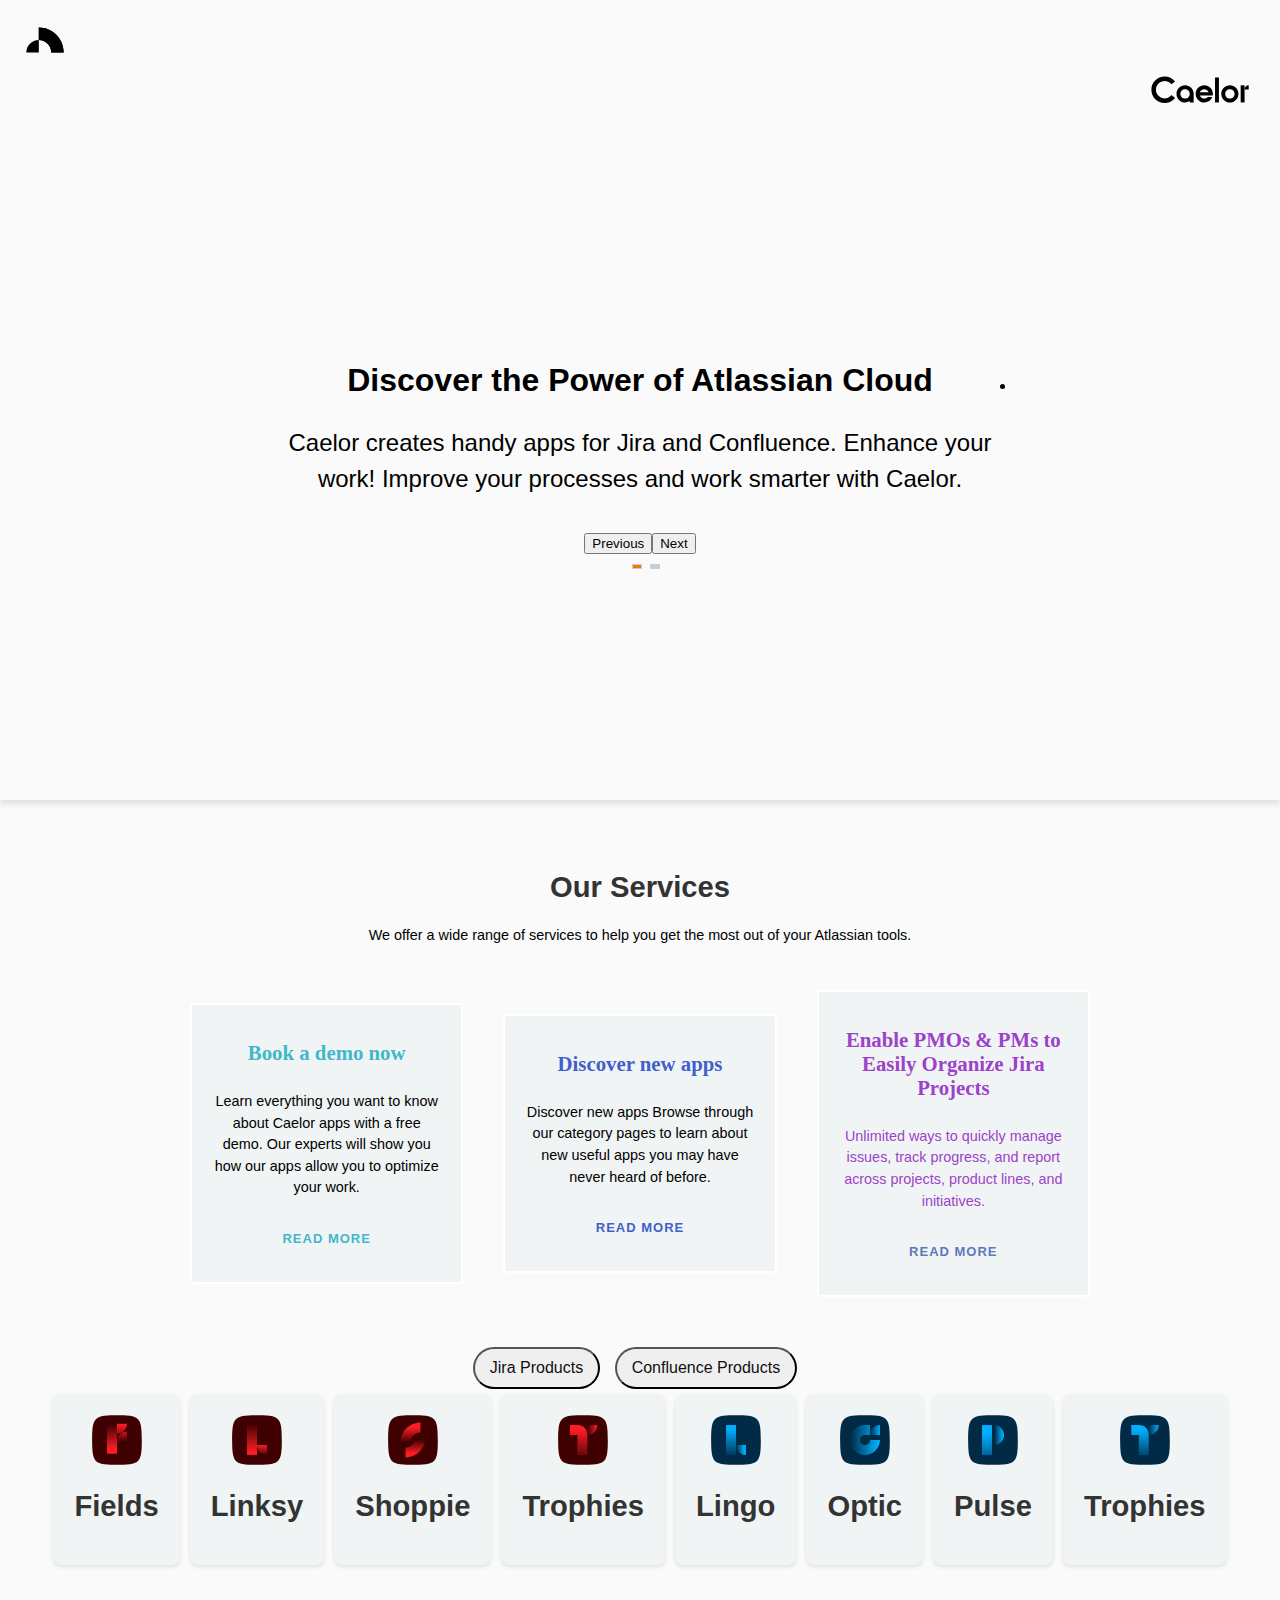
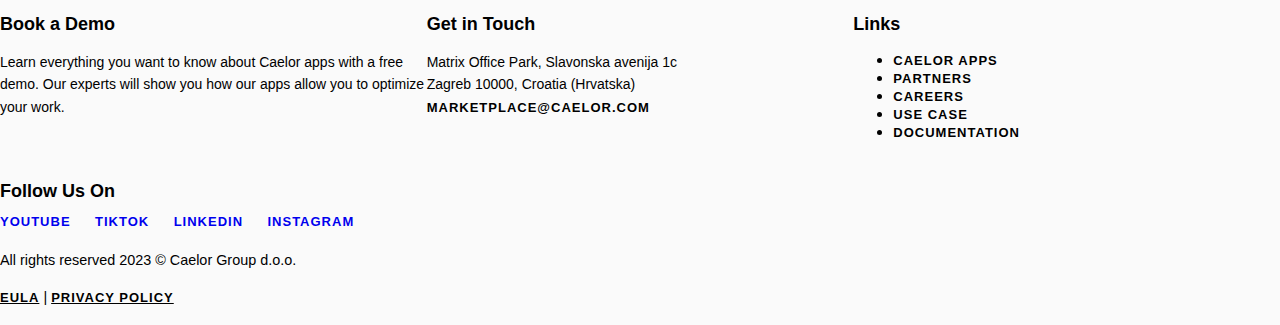
==== commit f9c6287f: "aanpassingen" ====
--- a/index.html
+++ b/index.html
@@ -91,51 +91,43 @@
         </div>
         <div class="product-slider__slider" id="productSlider">
           <div class="product-slider__item jira">
-            <img src="Assets/02.Assets/Icons svg/Caelor-Logos_Jira - Fields - App Icon.svg" alt="">
-            <h3>Example Jira Product 1</h3>
-            <small>Jira product description 1</small>
+            <img src="Assets/02. Assets/Icons svg/Caelor-Logos_Jira - Fields - App Icon.svg" alt="Fields"> 
+            <h3>Fields</h3>
           </div>
     
           <div class="product-slider__item jira">
-            <img src="Assets/02. Assets/Icons svg/Caelor-Logos_Jira - Linksy - App Icon.svg" alt="">
-            <h3>Example Jira Product 2</h3>
-            <small>Jira product description 2</small>
+            <img src="Assets/02. Assets/Icons svg/Caelor-Logos_Jira - Linksy - App Icon.svg" alt="Linksy">
+            <h3>Linksy</h3>
           </div>
 
           <div class="product-slider__item jira">
-            <img src="Assets/02. Assets/Icons svg/Caelor-Logos_Jira - Shoppie - App Icon.svg" alt="">
-            <h3>Example Jira Product 3</h3>
-            <small>Jira product description 3</small>
+            <img src="Assets/02. Assets/Icons svg/Caelor-Logos_Jira - Shoppie - App Icon.svg" alt="Shoppie">
+            <h3>Shoppie</h3>
           </div>
     
           <div class="product-slider__item confluence">
-            <img src="Assets/02. Assets/Icons svg/Caelor-Logos_Jira - Trophies - App Icon.svg" alt="">
-            <h3>Example Confluence Product 1</h3>
-            <small>Confluence product description 1</small>
+            <img src="Assets/02. Assets/Icons svg/Caelor-Logos_Jira - Trophies - App Icon.svg" alt="Trophies">
+            <h3>Trophies</h3>
           </div>
     
           <div class="product-slider__item confluence">
-            <img src="Assets/02. Assets/Icons svg/Caelor-Logos_Confluence - Lingo - App Icon.svg" alt="">
-            <h3>Example Confluence Product 2</h3>
-            <small>Confluence product description 2</small>
+            <img src="Assets/02. Assets/Icons svg/Caelor-Logos_Confluence - Lingo - App Icon.svg" alt="Lingo">
+            <h3>Lingo</h3>
           </div>
 
           <div class="product-slider__item confluence">
-            <img src="Assets/02. Assets/Icons svg/Caelor-Logos_Confluence - Optic - App Icon.svg" alt="">
-            <h3>Example Confluence Product 3</h3>
-            <small>Confluence product description 3</small>
+            <img src="Assets/02. Assets/Icons svg/Caelor-Logos_Confluence - Optic - App Icon.svg" alt="Optic">
+            <h3>Optic</h3>
           </div>
 
           <div class="product-slider__item confluence">
-            <img src="Assets/02. Assets/Icons svg/Caelor-Logos_Confluence - Pulse - App Icon.svg" alt="">
-            <h3>Example Confluence Product 4</h3>
-            <small>Confluence product description 4</small>
+            <img src="Assets/02. Assets/Icons svg/Caelor-Logos_Confluence - Pulse - App Icon.svg" alt="Pulse">
+            <h3>Pulse</h3>
           </div>
 
           <div class="product-slider__item confluence">
-            <img src="Assets/02. Assets/Icons svg/Caelor-Logos_Confluence - Trophies - App Icon.svg" alt="">
-            <h3>Example Confluence Product 5</h3>
-            <small>Confluence product description 5</small>
+            <img src="Assets/02. Assets/Icons svg/Caelor-Logos_Confluence - Trophies - App Icon.svg" alt="Trophie confluence">
+            <h3>Trophies</h3>
           </div>
           
 
--- a/styles/style.css
+++ b/styles/style.css
@@ -181,7 +181,6 @@
   display: flex;
   justify-content: center;
   margin-top: 20px;
-  color: #000;
 }
 
 
@@ -342,8 +341,7 @@
   
   
 footer {
-  background-color: var(--grey-vi);
-  color: var(--primary-color-light);
+  color: #000;
   padding: 30px 0;
 }
 
@@ -536,7 +534,7 @@
 
 .service3 i,
 .service3 h4,
-.service3 .cta {
+.service3 {
   color: #9c42ca;
 }
 
@@ -556,12 +554,3 @@
   align-self: flex-end;
 }
 
-@media all and (max-width:900px) {
-  .services-grid {
-    display: -webkit-box;
-    display: flex;
-    -webkit-box-orient: vertical;
-    -webkit-box-direction: normal;
-    flex-direction: column;
-  }
-}
